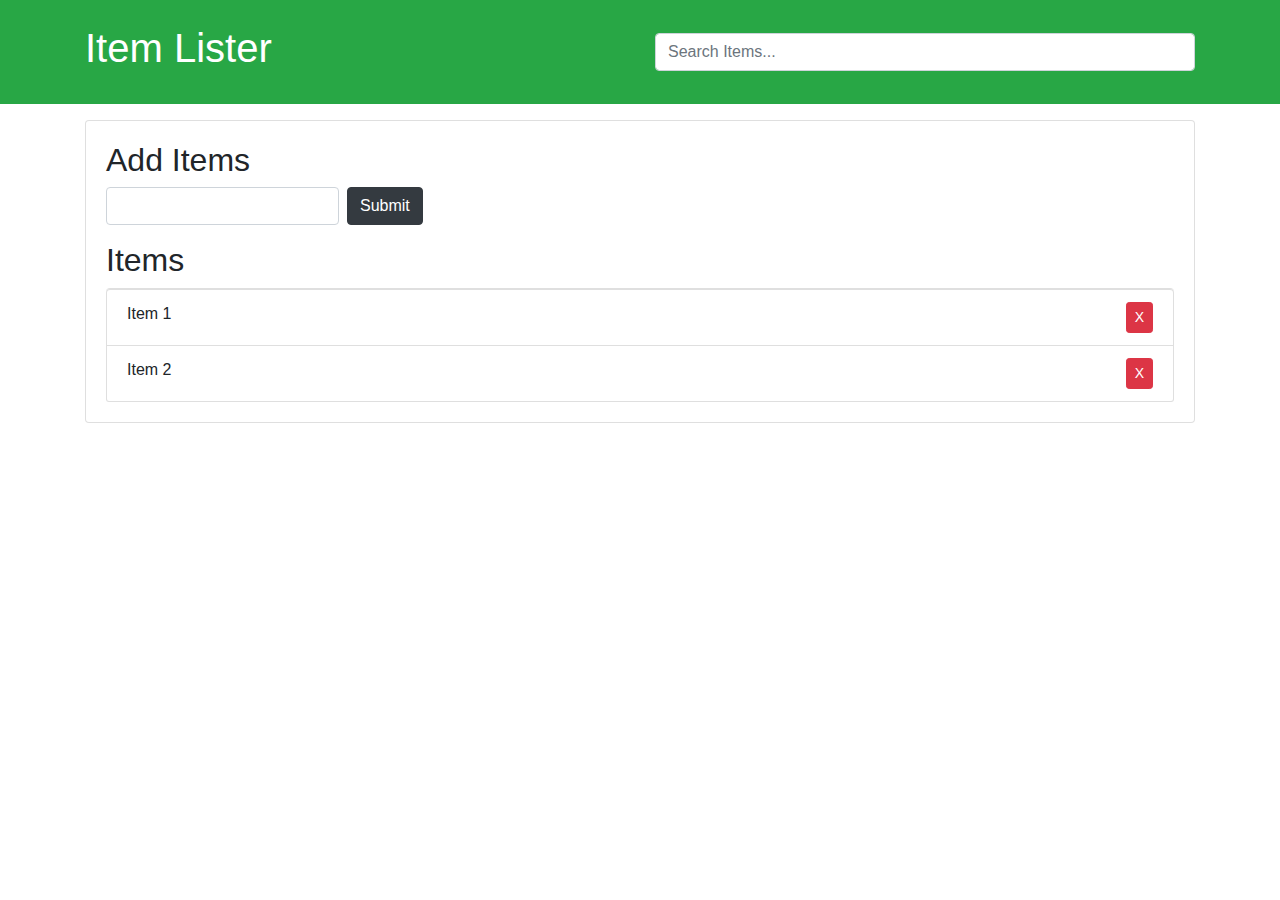
==== index.html @ 50eab252 "bootstrap included" ====
<html>

    <head>
        <meta charset="UTF-8">
        <title>To-do App</title>
        <meta name="viewport" content="width=device-width, initial-scale=1, shrink-to-fit=no">
        <link href="https://fonts.googleapis.com/css2?family=Open+Sans:ital,wght@0,300;0,400;0,700;1,300;1,400;1,700&display=swap" rel="stylesheet">
        <!-- CSS only -->
        <link rel="stylesheet" href="https://stackpath.bootstrapcdn.com/bootstrap/4.5.2/css/bootstrap.min.css" integrity="sha384-JcKb8q3iqJ61gNV9KGb8thSsNjpSL0n8PARn9HuZOnIxN0hoP+VmmDGMN5t9UJ0Z" crossorigin="anonymous">
        <!-- JS, Popper.js, and jQuery -->
        <script src="https://code.jquery.com/jquery-3.5.1.slim.min.js" integrity="sha384-DfXdz2htPH0lsSSs5nCTpuj/zy4C+OGpamoFVy38MVBnE+IbbVYUew+OrCXaRkfj" crossorigin="anonymous"></script>
        <script src="https://cdn.jsdelivr.net/npm/popper.js@1.16.1/dist/umd/popper.min.js" integrity="sha384-9/reFTGAW83EW2RDu2S0VKaIzap3H66lZH81PoYlFhbGU+6BZp6G7niu735Sk7lN" crossorigin="anonymous"></script>
        <script src="https://stackpath.bootstrapcdn.com/bootstrap/4.5.2/js/bootstrap.min.js" integrity="sha384-B4gt1jrGC7Jh4AgTPSdUtOBvfO8shuf57BaghqFfPlYxofvL8/KUEfYiJOMMV+rV" crossorigin="anonymous"></script>
        
    </head>
<body>
    <header id="main-header" class="bg-success text-white p-4 mb-3">
        <div class="container">
        <div class="row">
            <div class="col-md-6">
                <h1 id="header-title">Item Lister</h1>
            </div>
            <div class="col-md-6 align-self-center">
                <input type="text" class="form-control" id="filter" placeholder="Search Items...">
            </div>
        </div>
        </div>
    </header>
    <div class="container">
        <div id="main" class="card card-body">
        <h2 class="title">Add Items</h2>
        <form id="addForm" class="form-inline mb-3">
            <input type="text" class="form-control mr-2" id="item">
            <input type="submit" class="btn btn-dark" value="Submit">
        </form>
        <h2 class="title">Items</h2>
        <ul id="items" class="list-group">
            <li class="list-group-item">Item 1<button class="btn btn-danger btn-sm float-right delete">X</button></li>
            <li class="list-group-item">Item 2<button class="btn btn-danger btn-sm float-right delete">X</button></li>
        </ul>
        </div>
    </div>
</body>

</html>
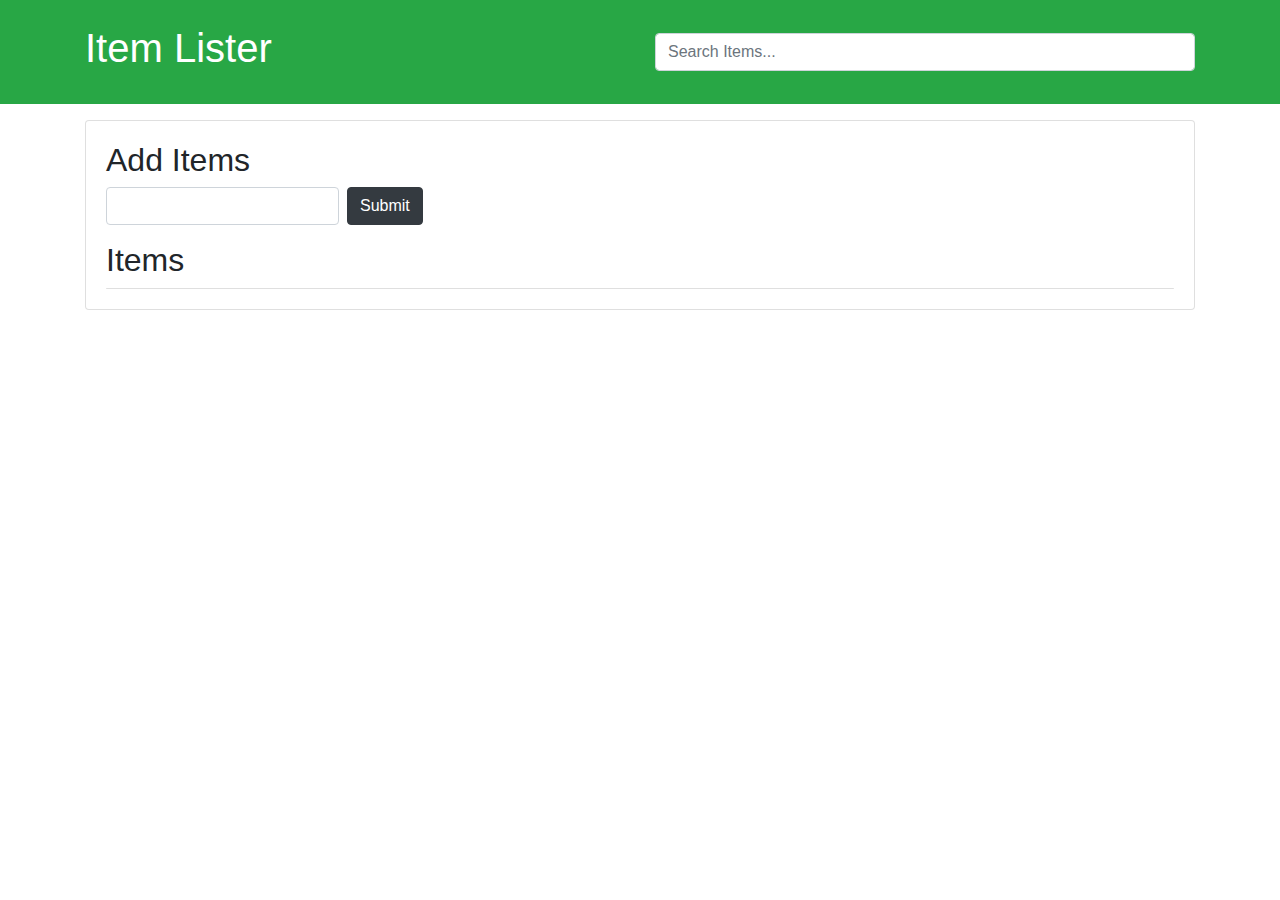
==== commit e19f9e2f: "js functions added" ====
--- a/index.html
+++ b/index.html
@@ -1,5 +1,4 @@
 <html>
-
     <head>
         <meta charset="UTF-8">
         <title>To-do App</title>
@@ -35,11 +34,9 @@
         </form>
         <h2 class="title">Items</h2>
         <ul id="items" class="list-group">
-            <li class="list-group-item">Item 1<button class="btn btn-danger btn-sm float-right delete">X</button></li>
-            <li class="list-group-item">Item 2<button class="btn btn-danger btn-sm float-right delete">X</button></li>
         </ul>
         </div>
     </div>
 </body>
-
+<script src="main.js"></script>
 </html>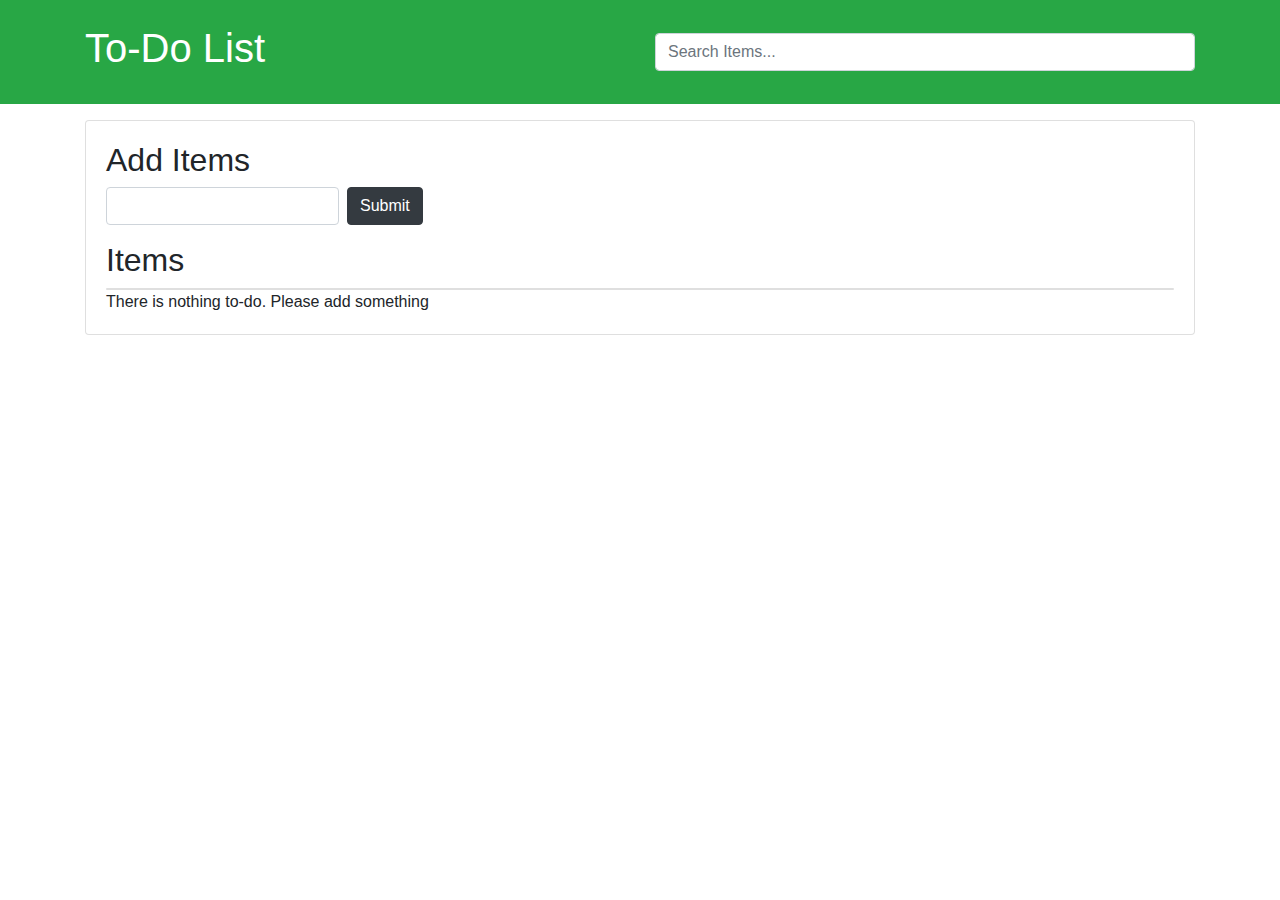
==== commit d491216e: "check if list is empty" ====
--- a/index.html
+++ b/index.html
@@ -17,7 +17,7 @@
         <div class="container">
         <div class="row">
             <div class="col-md-6">
-                <h1 id="header-title">Item Lister</h1>
+                <h1 id="header-title">To-Do List</h1>
             </div>
             <div class="col-md-6 align-self-center">
                 <input type="text" class="form-control" id="filter" placeholder="Search Items...">
@@ -35,6 +35,7 @@
         <h2 class="title">Items</h2>
         <ul id="items" class="list-group">
         </ul>
+        <div id="emptyList"></div>
         </div>
     </div>
 </body>
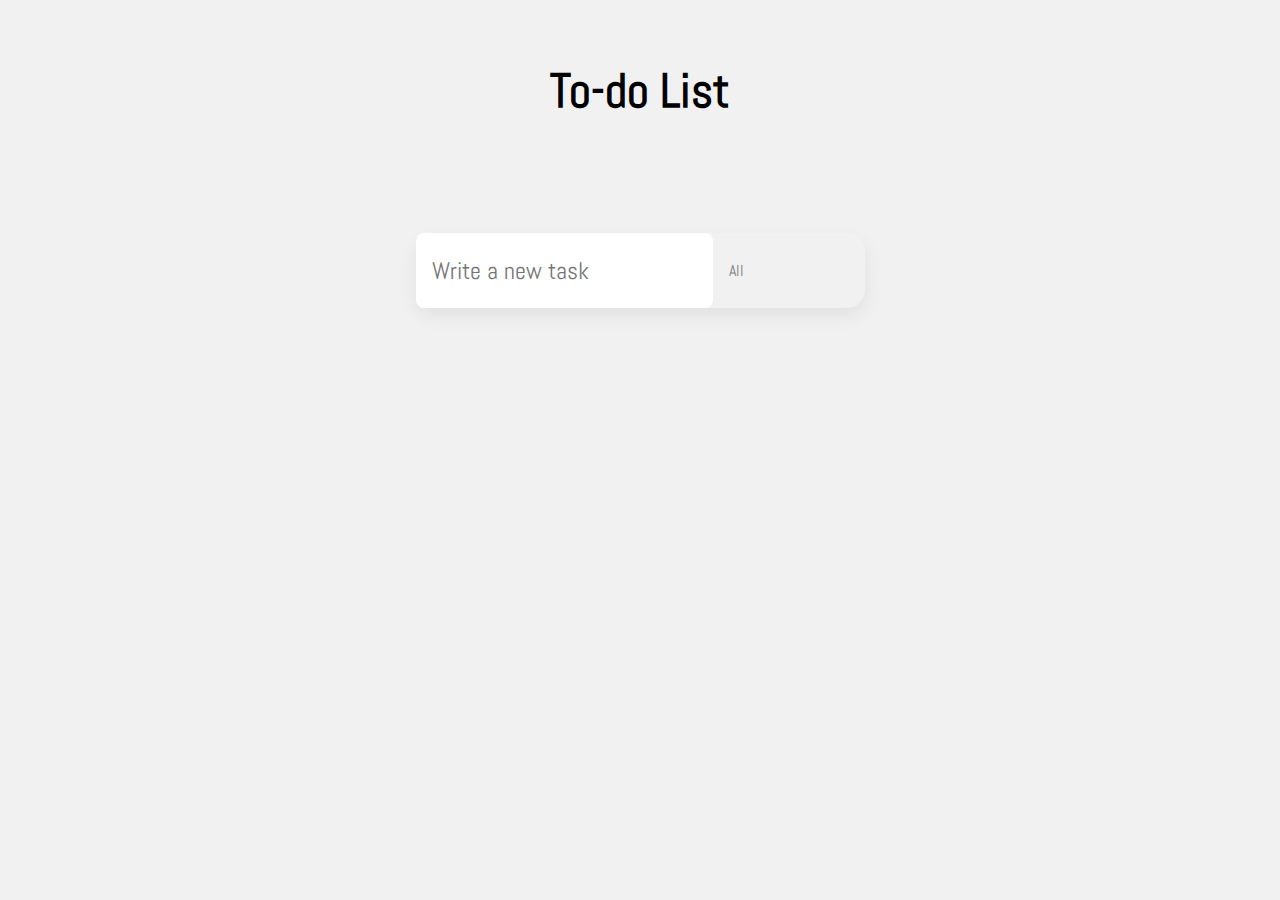
==== commit aafa23b7: "redesign and refactor" ====
--- a/index.html
+++ b/index.html
@@ -1,43 +1,42 @@
-<html>
-    <head>
-        <meta charset="UTF-8">
-        <title>To-do App</title>
-        <meta name="viewport" content="width=device-width, initial-scale=1, shrink-to-fit=no">
-        <link href="https://fonts.googleapis.com/css2?family=Open+Sans:ital,wght@0,300;0,400;0,700;1,300;1,400;1,700&display=swap" rel="stylesheet">
-        <!-- CSS only -->
-        <link rel="stylesheet" href="https://stackpath.bootstrapcdn.com/bootstrap/4.5.2/css/bootstrap.min.css" integrity="sha384-JcKb8q3iqJ61gNV9KGb8thSsNjpSL0n8PARn9HuZOnIxN0hoP+VmmDGMN5t9UJ0Z" crossorigin="anonymous">
-        <!-- JS, Popper.js, and jQuery -->
-        <script src="https://code.jquery.com/jquery-3.5.1.slim.min.js" integrity="sha384-DfXdz2htPH0lsSSs5nCTpuj/zy4C+OGpamoFVy38MVBnE+IbbVYUew+OrCXaRkfj" crossorigin="anonymous"></script>
-        <script src="https://cdn.jsdelivr.net/npm/popper.js@1.16.1/dist/umd/popper.min.js" integrity="sha384-9/reFTGAW83EW2RDu2S0VKaIzap3H66lZH81PoYlFhbGU+6BZp6G7niu735Sk7lN" crossorigin="anonymous"></script>
-        <script src="https://stackpath.bootstrapcdn.com/bootstrap/4.5.2/js/bootstrap.min.js" integrity="sha384-B4gt1jrGC7Jh4AgTPSdUtOBvfO8shuf57BaghqFfPlYxofvL8/KUEfYiJOMMV+rV" crossorigin="anonymous"></script>
-        
-    </head>
+<!DOCTYPE html>
+<html lang="en">
+<head>
+    <meta charset="UTF-8">
+    <meta name="viewport" content="width=device-width, initial-scale=1.0">
+    <link rel="preconnect" href="https://fonts.gstatic.com">
+    <link rel="preconnect" href="https://fonts.gstatic.com">
+    <link href="https://fonts.googleapis.com/css2?family=Libre+Baskerville&display=swap" rel="stylesheet">
+    <link rel="preconnect" href="https://fonts.gstatic.com">
+    <link rel="preconnect" href="https://fonts.gstatic.com">
+    <link href="https://fonts.googleapis.com/css2?family=Abel&family=Libre+Baskerville:ital@0;1&display=swap" rel="stylesheet">
+    <link href="https://fonts.googleapis.com/css2?family=Libre+Baskerville:ital@0;1&display=swap" rel="stylesheet">
+    <link rel="stylesheet" href="https://cdnjs.cloudflare.com/ajax/libs/font-awesome/5.15.1/css/all.min.css" integrity="sha512-+4zCK9k+qNFUR5X+cKL9EIR+ZOhtIloNl9GIKS57V1MyNsYpYcUrUeQc9vNfzsWfV28IaLL3i96P9sdNyeRssA==" crossorigin="anonymous" />
+    <link rel="stylesheet" href="style.css">
+    <title>Todo List</title>
+</head>
 <body>
-    <header id="main-header" class="bg-success text-white p-4 mb-3">
-        <div class="container">
-        <div class="row">
-            <div class="col-md-6">
-                <h1 id="header-title">To-Do List</h1>
+    <i class="darkmodeBtn fas fa-moon fa-2x"></i>
+    <header>
+        <h1>To-do List</h1>
+    </header>
+        <form>
+            <div class="header-input"><input type="text" class="todo-input" placeholder="Write a new task">
+                <button class="todo-button" type="submit">
+                    <i class="fas fa-plus-square"></i>
+                </button>
+                <div class="select">
+                    <select name="todos" class="filter-todo">
+                        <option value="all">All</option>
+                        <option value="completed">Completed</option>
+                        <option value="uncompleted">Uncompleted</option>
+                    </select>
+                </div>
             </div>
-            <div class="col-md-6 align-self-center">
-                <input type="text" class="form-control" id="filter" placeholder="Search Items...">
-            </div>
+        </form>
+        <div class="todo-container">
+            <ul class="todo-list">
+            </ul>
         </div>
-        </div>
-    </header>
-    <div class="container">
-        <div id="main" class="card card-body">
-        <h2 class="title">Add Items</h2>
-        <form id="addForm" class="form-inline mb-3">
-            <input type="text" class="form-control mr-2" id="item">
-            <input type="submit" class="btn btn-dark" value="Submit">
-        </form>
-        <h2 class="title">Items</h2>
-        <ul id="items" class="list-group">
-        </ul>
-        <div id="emptyList"></div>
-        </div>
-    </div>
+    <script src="main.js"></script>
 </body>
-<script src="main.js"></script>
 </html>--- a/style.css
+++ b/style.css
@@ -0,0 +1,192 @@
+*{
+    margin: 0;
+    padding: 0;
+    box-sizing: border-box;
+}
+body{
+    background:rgb(241, 241, 241);
+    color:black;
+    font-family: 'Abel', sans-serif;
+    min-height: 100vh;
+    transition: all 0.5s ease;
+}
+header{
+    font-size: 1.5rem;
+}
+.header-input{
+    display:flex;
+    border-radius:18px;
+    box-shadow:0px 8px 20px rgba(0,0,0,0.07);
+    height:75px;
+}
+
+header,
+form {
+    min-height: 20vh;
+    display: flex;
+    justify-content: center;
+    align-items: center;
+}
+form input, form button{
+    padding: 1rem;
+    font-size: 1.5rem;
+    border: none;
+    
+    font-family: 'Abel', sans-serif;
+}
+form input{
+    border-top-left-radius:8px;
+    border-bottom-left-radius:8px;
+}
+form input:focus{
+    outline:none;
+}
+form button{
+    color:rgb(65, 65, 65);
+    background:white;
+    cursor: pointer;
+    border-top-right-radius:8px;
+    border-bottom-right-radius:8px;
+    transition: all 0.5s ease;
+    outline:none;
+}
+form button:hover{
+    
+    color:white;
+    color: #d88771;
+}
+select{
+    -webkit-appearance:none;
+    -moz-appearence:none;
+    appearance:none;
+    outline:none;
+    border:none;
+    width:7.5rem;
+    cursor:pointer;
+    font-family: 'Abel', sans-serif;
+}
+select:focus{
+    outline:none;
+    
+}
+
+
+.todo-container{
+    display: flex;
+    justify-content: center;
+    align-items: center;
+}
+.todo-list{
+    min-width:  30%;
+    list-style: none;
+}
+.todo{
+    margin: 1rem;
+    height:60px;
+    background:white;
+    color:black;
+    font-size: 1.5rem;
+    display:flex;
+    justify-content:space-between;
+    align-items: center;
+    transition: all 0.5s ease;
+    border-radius:8px;
+    box-shadow:0px 8px 20px rgba(0,0,0,0.03);
+}
+.todo li{
+    flex:1;
+}
+.trash-btn,.complete-btn{
+    background:white;
+    color:white;
+    border:none;
+    padding:1rem;
+    cursor:pointer;
+    font-size:1rem;
+    outline:none;   
+}
+.trash-btn{
+    border-top-right-radius:8px;
+    border-bottom-right-radius:8px;
+    margin-right:7px;
+}
+.complete-btn:hover, .trash-btn:hover{
+    background:rgb(243, 243, 243);
+    border-radius:8px;
+}
+
+.todo-item{
+    padding: 0rem 0.5rem;
+}
+.completed{
+    text-decoration: line-through;
+    transition: all 0.5s ease;
+    opacity: 0.5;
+}
+.fa-trash, .fa-check{
+    pointer-events: none;
+}
+.fa-trash{
+    color:#dc2e3a;
+    
+}
+.fa-check{
+    color:green;
+}
+
+.deleteTxt{
+    margin:0!important;
+}
+.dark-mode {
+    background-color: rgb(29, 29, 29);
+    color: white;
+    transition: all 0.5s ease;
+}
+.darkmodeBtn{
+    position:absolute;
+    top: 15px;
+    right: 15px;
+}
+
+.fa-moon, .fa-sun{
+    transition: all 0.5s ease;
+    cursor: pointer;
+}
+.darkforminput{
+background:rgb(46, 46, 46)!important;
+color:white!important;
+}
+.fall{
+    transform: translateY(8rem) rotateZ(15deg);
+    opacity: 0;
+}
+.select{
+    
+    margin: 1rem;
+    position:relative;
+    overflow:hidden;
+    display:flex;
+    justify-content:center;
+    align-items:center;
+}
+.select::after{
+    font-family: "Font Awesome 5 Free";
+    content: "\f078";
+    padding-right: 3px;
+    vertical-align: middle;
+    font-weight: 900;
+    position: absolute;
+    right:0;
+    padding:1rem;
+    pointer-events:none;
+    color:rgb(201, 201, 201);
+    transition: all 0.5s ease;
+}
+.select:hover::after{
+    color:#d88771;
+}
+.filter-todo{
+    font-size:1rem;
+    color:gray;
+    background:transparent;
+}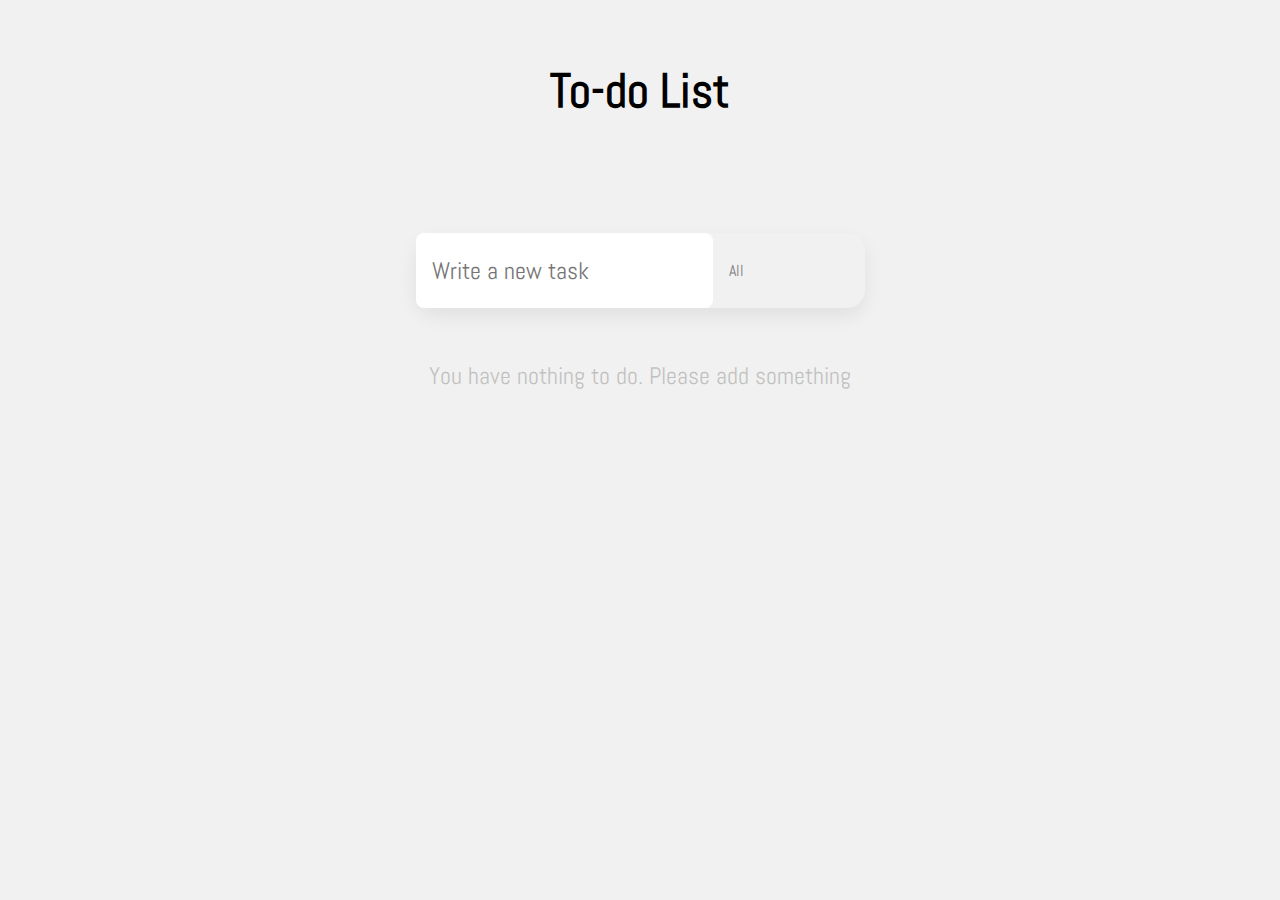
==== commit ed648132: "empty input and empty list validator added" ====
--- a/index.html
+++ b/index.html
@@ -33,6 +33,9 @@
                 </div>
             </div>
         </form>
+        <div class="empty">
+            <p>You have nothing to do. Please add something</p>
+        </div>
         <div class="todo-container">
             <ul class="todo-list">
             </ul>
--- a/style.css
+++ b/style.css
@@ -1,192 +1,200 @@
-*{
-    margin: 0;
-    padding: 0;
-    box-sizing: border-box;
-}
-body{
-    background:rgb(241, 241, 241);
-    color:black;
-    font-family: 'Abel', sans-serif;
-    min-height: 100vh;
-    transition: all 0.5s ease;
-}
-header{
-    font-size: 1.5rem;
-}
-.header-input{
-    display:flex;
-    border-radius:18px;
-    box-shadow:0px 8px 20px rgba(0,0,0,0.07);
-    height:75px;
+* {
+  margin: 0;
+  padding: 0;
+  box-sizing: border-box;
+}
+body {
+  background: rgb(241, 241, 241);
+  color: black;
+  font-family: "Abel", sans-serif;
+  min-height: 100vh;
+  transition: all 0.5s ease;
+}
+header {
+  font-size: 1.5rem;
+}
+.header-input {
+  display: flex;
+  border-radius: 18px;
+  box-shadow: 0px 8px 20px rgba(0, 0, 0, 0.07);
+  height: 75px;
 }
 
 header,
 form {
-    min-height: 20vh;
-    display: flex;
-    justify-content: center;
-    align-items: center;
-}
-form input, form button{
-    padding: 1rem;
-    font-size: 1.5rem;
-    border: none;
-    
-    font-family: 'Abel', sans-serif;
-}
-form input{
-    border-top-left-radius:8px;
-    border-bottom-left-radius:8px;
-}
-form input:focus{
-    outline:none;
-}
-form button{
-    color:rgb(65, 65, 65);
-    background:white;
-    cursor: pointer;
-    border-top-right-radius:8px;
-    border-bottom-right-radius:8px;
-    transition: all 0.5s ease;
-    outline:none;
-}
-form button:hover{
-    
-    color:white;
-    color: #d88771;
-}
-select{
-    -webkit-appearance:none;
-    -moz-appearence:none;
-    appearance:none;
-    outline:none;
-    border:none;
-    width:7.5rem;
-    cursor:pointer;
-    font-family: 'Abel', sans-serif;
-}
-select:focus{
-    outline:none;
-    
-}
-
-
-.todo-container{
-    display: flex;
-    justify-content: center;
-    align-items: center;
-}
-.todo-list{
-    min-width:  30%;
-    list-style: none;
-}
-.todo{
-    margin: 1rem;
-    height:60px;
-    background:white;
-    color:black;
-    font-size: 1.5rem;
-    display:flex;
-    justify-content:space-between;
-    align-items: center;
-    transition: all 0.5s ease;
-    border-radius:8px;
-    box-shadow:0px 8px 20px rgba(0,0,0,0.03);
-}
-.todo li{
-    flex:1;
-}
-.trash-btn,.complete-btn{
-    background:white;
-    color:white;
-    border:none;
-    padding:1rem;
-    cursor:pointer;
-    font-size:1rem;
-    outline:none;   
-}
-.trash-btn{
-    border-top-right-radius:8px;
-    border-bottom-right-radius:8px;
-    margin-right:7px;
-}
-.complete-btn:hover, .trash-btn:hover{
-    background:rgb(243, 243, 243);
-    border-radius:8px;
-}
-
-.todo-item{
-    padding: 0rem 0.5rem;
-}
-.completed{
-    text-decoration: line-through;
-    transition: all 0.5s ease;
-    opacity: 0.5;
-}
-.fa-trash, .fa-check{
-    pointer-events: none;
-}
-.fa-trash{
-    color:#dc2e3a;
-    
-}
-.fa-check{
-    color:green;
-}
-
-.deleteTxt{
-    margin:0!important;
+  min-height: 20vh;
+  display: flex;
+  justify-content: center;
+  align-items: center;
+}
+form input,
+form button {
+  padding: 1rem;
+  font-size: 1.5rem;
+  border: none;
+
+  font-family: "Abel", sans-serif;
+}
+form input {
+  border-top-left-radius: 8px;
+  border-bottom-left-radius: 8px;
+}
+form input:focus {
+  outline: none;
+}
+form button {
+  color: rgb(65, 65, 65);
+  background: white;
+  cursor: pointer;
+  border-top-right-radius: 8px;
+  border-bottom-right-radius: 8px;
+  transition: all 0.5s ease;
+  outline: none;
+}
+form button:hover {
+  color: white;
+  color: #d88771;
+}
+select {
+  -webkit-appearance: none;
+  -moz-appearence: none;
+  appearance: none;
+  outline: none;
+  border: none;
+  width: 7.5rem;
+  cursor: pointer;
+  font-family: "Abel", sans-serif;
+}
+select:focus {
+  outline: none;
+}
+
+.todo-container {
+  display: flex;
+  justify-content: center;
+  align-items: center;
+}
+.todo-list {
+  min-width: 30%;
+  list-style: none;
+}
+.todo {
+  margin: 1rem;
+  height: 60px;
+  background: white;
+  color: black;
+  font-size: 1.5rem;
+  display: flex;
+  justify-content: space-between;
+  align-items: center;
+  transition: all 0.5s ease;
+  border-radius: 8px;
+  box-shadow: 0px 8px 20px rgba(0, 0, 0, 0.03);
+}
+.todo li {
+  flex: 1;
+}
+.trash-btn,
+.complete-btn {
+  background: white;
+  color: white;
+  border: none;
+  padding: 1rem;
+  cursor: pointer;
+  font-size: 1rem;
+  outline: none;
+}
+.trash-btn {
+  border-top-right-radius: 8px;
+  border-bottom-right-radius: 8px;
+  margin-right: 7px;
+}
+.complete-btn:hover,
+.trash-btn:hover {
+  background: rgb(243, 243, 243);
+  border-radius: 8px;
+}
+
+.todo-item {
+  padding: 0rem 0.5rem;
+}
+.completed {
+  text-decoration: line-through;
+  transition: all 0.5s ease;
+  opacity: 0.5;
+}
+.fa-trash,
+.fa-check {
+  pointer-events: none;
+}
+.fa-trash {
+  color: #dc2e3a;
+}
+.fa-check {
+  color: green;
+}
+
+.deleteTxt {
+  margin: 0 !important;
 }
 .dark-mode {
-    background-color: rgb(29, 29, 29);
-    color: white;
-    transition: all 0.5s ease;
-}
-.darkmodeBtn{
-    position:absolute;
-    top: 15px;
-    right: 15px;
-}
-
-.fa-moon, .fa-sun{
-    transition: all 0.5s ease;
-    cursor: pointer;
-}
-.darkforminput{
-background:rgb(46, 46, 46)!important;
-color:white!important;
-}
-.fall{
-    transform: translateY(8rem) rotateZ(15deg);
-    opacity: 0;
-}
-.select{
-    
-    margin: 1rem;
-    position:relative;
-    overflow:hidden;
-    display:flex;
-    justify-content:center;
-    align-items:center;
-}
-.select::after{
-    font-family: "Font Awesome 5 Free";
-    content: "\f078";
-    padding-right: 3px;
-    vertical-align: middle;
-    font-weight: 900;
-    position: absolute;
-    right:0;
-    padding:1rem;
-    pointer-events:none;
-    color:rgb(201, 201, 201);
-    transition: all 0.5s ease;
-}
-.select:hover::after{
-    color:#d88771;
-}
-.filter-todo{
-    font-size:1rem;
-    color:gray;
-    background:transparent;
+  background-color: rgb(29, 29, 29);
+  color: white;
+  transition: all 0.5s ease;
+}
+.darkmodeBtn {
+  position: absolute;
+  top: 15px;
+  right: 15px;
+}
+
+.fa-moon,
+.fa-sun {
+  transition: all 0.5s ease;
+  cursor: pointer;
+}
+.darkforminput {
+  background: rgb(46, 46, 46) !important;
+  color: white !important;
+}
+.fall {
+  transform: translateY(8rem) rotateZ(15deg);
+  opacity: 0;
+}
+.select {
+  margin: 1rem;
+  position: relative;
+  overflow: hidden;
+  display: flex;
+  justify-content: center;
+  align-items: center;
+}
+.select::after {
+  font-family: "Font Awesome 5 Free";
+  content: "\f078";
+  padding-right: 3px;
+  vertical-align: middle;
+  font-weight: 900;
+  position: absolute;
+  right: 0;
+  padding: 1rem;
+  pointer-events: none;
+  color: rgb(201, 201, 201);
+  transition: all 0.5s ease;
+}
+.select:hover::after {
+  color: #d88771;
+}
+.filter-todo {
+  font-size: 1rem;
+  color: gray;
+  background: transparent;
+}
+.empty {
+  display: flex;
+  justify-content: center;
+}
+.empty p {
+  font-size: 1.5rem;
+  opacity: 0.2;
 }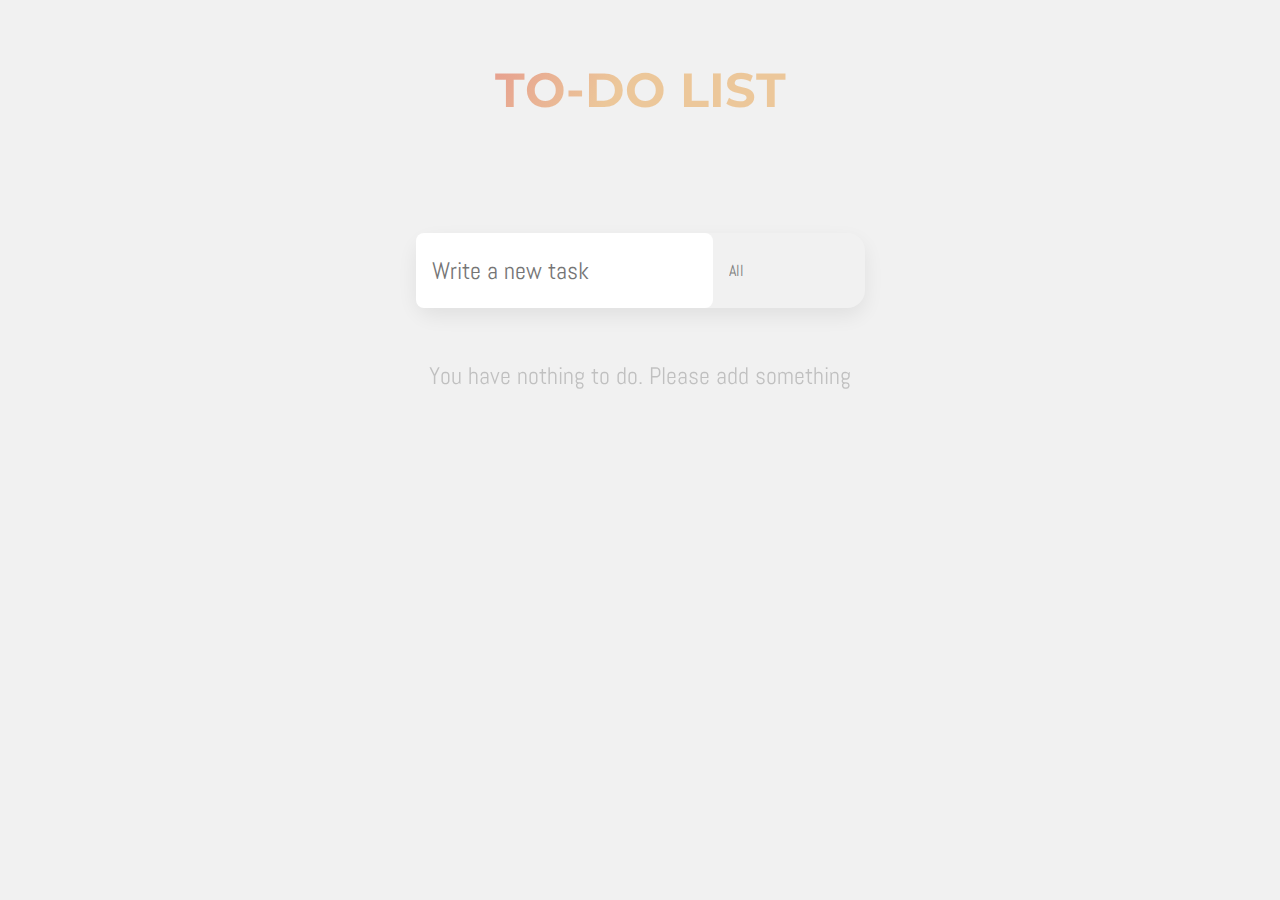
==== commit a0ab86ea: "dark mode fixes" ====
--- a/index.html
+++ b/index.html
@@ -10,6 +10,8 @@
     <link rel="preconnect" href="https://fonts.gstatic.com">
     <link href="https://fonts.googleapis.com/css2?family=Abel&family=Libre+Baskerville:ital@0;1&display=swap" rel="stylesheet">
     <link href="https://fonts.googleapis.com/css2?family=Libre+Baskerville:ital@0;1&display=swap" rel="stylesheet">
+    <link rel="preconnect" href="https://fonts.gstatic.com">
+    <link href="https://fonts.googleapis.com/css2?family=Montserrat:wght@800&display=swap" rel="stylesheet">
     <link rel="stylesheet" href="https://cdnjs.cloudflare.com/ajax/libs/font-awesome/5.15.1/css/all.min.css" integrity="sha512-+4zCK9k+qNFUR5X+cKL9EIR+ZOhtIloNl9GIKS57V1MyNsYpYcUrUeQc9vNfzsWfV28IaLL3i96P9sdNyeRssA==" crossorigin="anonymous" />
     <link rel="stylesheet" href="style.css">
     <title>Todo List</title>
@@ -17,7 +19,7 @@
 <body>
     <i class="darkmodeBtn fas fa-moon fa-2x"></i>
     <header>
-        <h1>To-do List</h1>
+        <h1><span class="logo">To-do List</span></h1>
     </header>
         <form>
             <div class="header-input"><input type="text" class="todo-input" placeholder="Write a new task">
--- a/style.css
+++ b/style.css
@@ -10,6 +10,16 @@
   min-height: 100vh;
   transition: all 0.5s ease;
 }
+h1{
+  background: linear-gradient(124.11deg,#e7a28f 3.52%,#ecc79a 41.89%);
+  -webkit-text-fill-color:transparent;
+  -webkit-background-clip:text;
+  text-transform: uppercase;
+  font-family: 'Montserrat', sans-serif;
+}
+h1 .logo{
+  
+}
 header {
   font-size: 1.5rem;
 }
@@ -19,7 +29,6 @@
   box-shadow: 0px 8px 20px rgba(0, 0, 0, 0.07);
   height: 75px;
 }
-
 header,
 form {
   min-height: 20vh;
@@ -53,7 +62,7 @@
 }
 form button:hover {
   color: white;
-  color: #d88771;
+  color: #e7a28f;
 }
 select {
   -webkit-appearance: none;
@@ -133,7 +142,12 @@
 .fa-check {
   color: green;
 }
-
+.darkmode .fa-trash{
+color:white;
+}
+.darkmode .fa-check{
+color:white;
+}
 .deleteTxt {
   margin: 0 !important;
 }
@@ -153,9 +167,23 @@
   transition: all 0.5s ease;
   cursor: pointer;
 }
-.darkforminput {
+.fa-moon:hover{
+  transform: scale(1.05);
+}
+.darkmode {
   background: rgb(46, 46, 46) !important;
   color: white !important;
+}
+.darkmode .complete-btn{
+  background:transparent;
+}
+.darkmode .trash-btn{
+  background:transparent;
+}
+.darkmode .complete-btn:hover,
+.trash-btn:hover {
+  background: rgb(70, 70, 70);
+  border-radius: 8px;
 }
 .fall {
   transform: translateY(8rem) rotateZ(15deg);
@@ -197,4 +225,10 @@
 .empty p {
   font-size: 1.5rem;
   opacity: 0.2;
-}+}
+.is-flex{
+  display: flex;
+}
+.is-hidden{
+  display: none;
+}
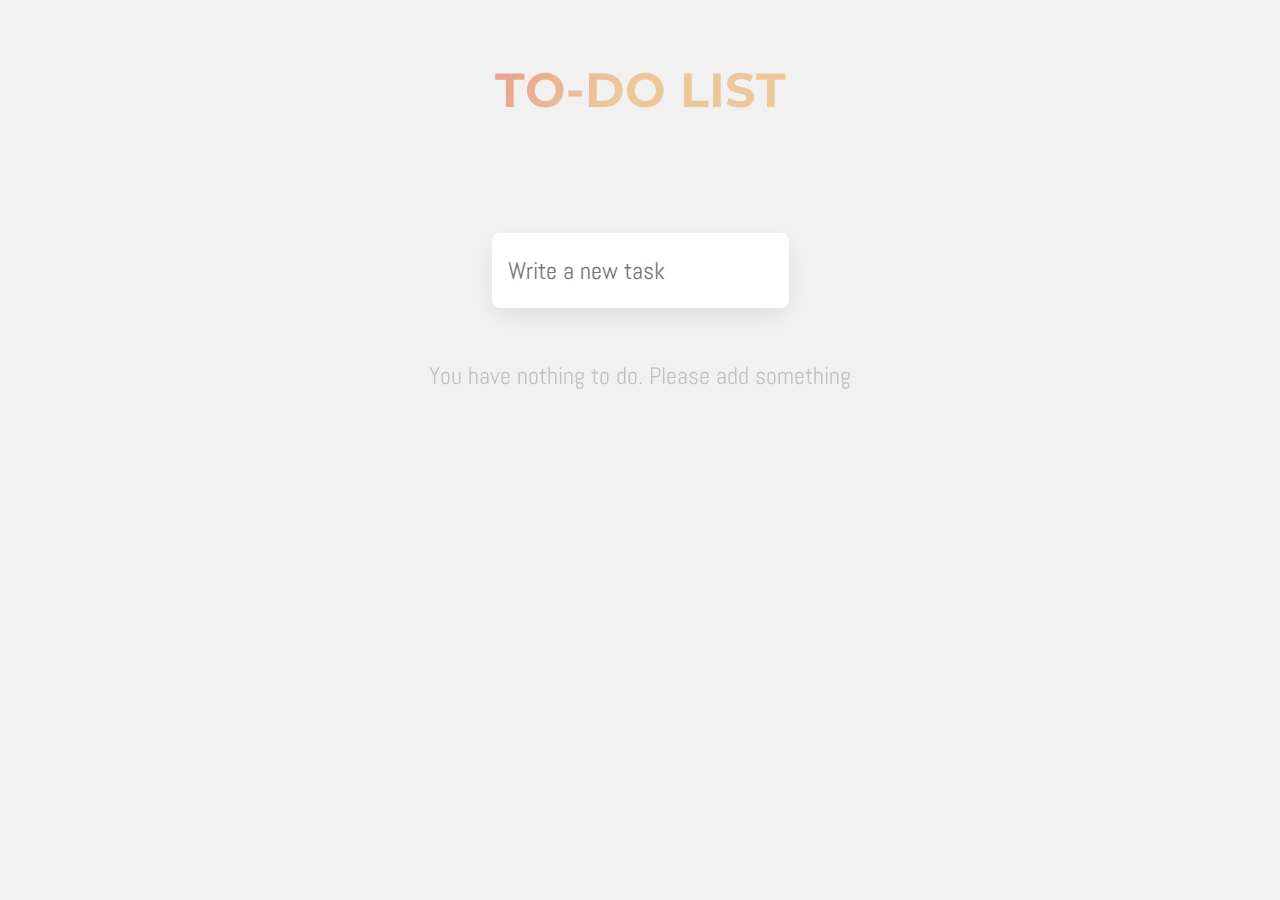
==== commit daf01162: "check function new feature and css fix" ====
--- a/index.html
+++ b/index.html
@@ -26,13 +26,6 @@
                 <button class="todo-button" type="submit">
                     <i class="fas fa-plus-square"></i>
                 </button>
-                <div class="select">
-                    <select name="todos" class="filter-todo">
-                        <option value="all">All</option>
-                        <option value="completed">Completed</option>
-                        <option value="uncompleted">Uncompleted</option>
-                    </select>
-                </div>
             </div>
         </form>
         <div class="empty">
--- a/style.css
+++ b/style.css
@@ -10,15 +10,13 @@
   min-height: 100vh;
   transition: all 0.5s ease;
 }
-h1{
-  background: linear-gradient(124.11deg,#e7a28f 3.52%,#ecc79a 41.89%);
-  -webkit-text-fill-color:transparent;
-  -webkit-background-clip:text;
+h1 {
+  background: linear-gradient(124.11deg, #e7a28f 3.52%, #ecc79a 41.89%);
+  background-clip: text;
+  -webkit-text-fill-color: transparent;
+  -webkit-background-clip: text;
   text-transform: uppercase;
-  font-family: 'Montserrat', sans-serif;
-}
-h1 .logo{
-  
+  font-family: "Montserrat", sans-serif;
 }
 header {
   font-size: 1.5rem;
@@ -61,9 +59,9 @@
   outline: none;
 }
 form button:hover {
-  color: white;
   color: #e7a28f;
 }
+
 select {
   -webkit-appearance: none;
   -moz-appearence: none;
@@ -86,6 +84,18 @@
 .todo-list {
   min-width: 30%;
   list-style: none;
+  display: flex;
+  flex-direction: column;
+}
+@media only screen and (max-width: 1280px) {
+  .todo-list {
+    min-width: 40%;
+  }
+}
+@media only screen and (max-width: 768px) {
+  .todo-list {
+    min-width: 80%;
+  }
 }
 .todo {
   margin: 1rem;
@@ -105,7 +115,7 @@
 }
 .trash-btn,
 .complete-btn {
-  background: white;
+  background: transparent;
   color: white;
   border: none;
   padding: 1rem;
@@ -142,11 +152,11 @@
 .fa-check {
   color: green;
 }
-.darkmode .fa-trash{
-color:white;
-}
-.darkmode .fa-check{
-color:white;
+.darkmode .fa-trash {
+  color: white;
+}
+.darkmode .fa-check {
+  color: white;
 }
 .deleteTxt {
   margin: 0 !important;
@@ -167,21 +177,21 @@
   transition: all 0.5s ease;
   cursor: pointer;
 }
-.fa-moon:hover{
+.fa-moon:hover {
   transform: scale(1.05);
 }
 .darkmode {
   background: rgb(46, 46, 46) !important;
   color: white !important;
 }
-.darkmode .complete-btn{
-  background:transparent;
-}
-.darkmode .trash-btn{
-  background:transparent;
+.darkmode .complete-btn {
+  background: transparent;
+}
+.darkmode .trash-btn {
+  background: transparent;
 }
 .darkmode .complete-btn:hover,
-.trash-btn:hover {
+.darkmode .trash-btn:hover {
   background: rgb(70, 70, 70);
   border-radius: 8px;
 }
@@ -226,9 +236,10 @@
   font-size: 1.5rem;
   opacity: 0.2;
 }
-.is-flex{
-  display: flex;
-}
-.is-hidden{
+.is-flex {
+  display: flex;
+}
+.is-hidden {
   display: none;
 }
+
